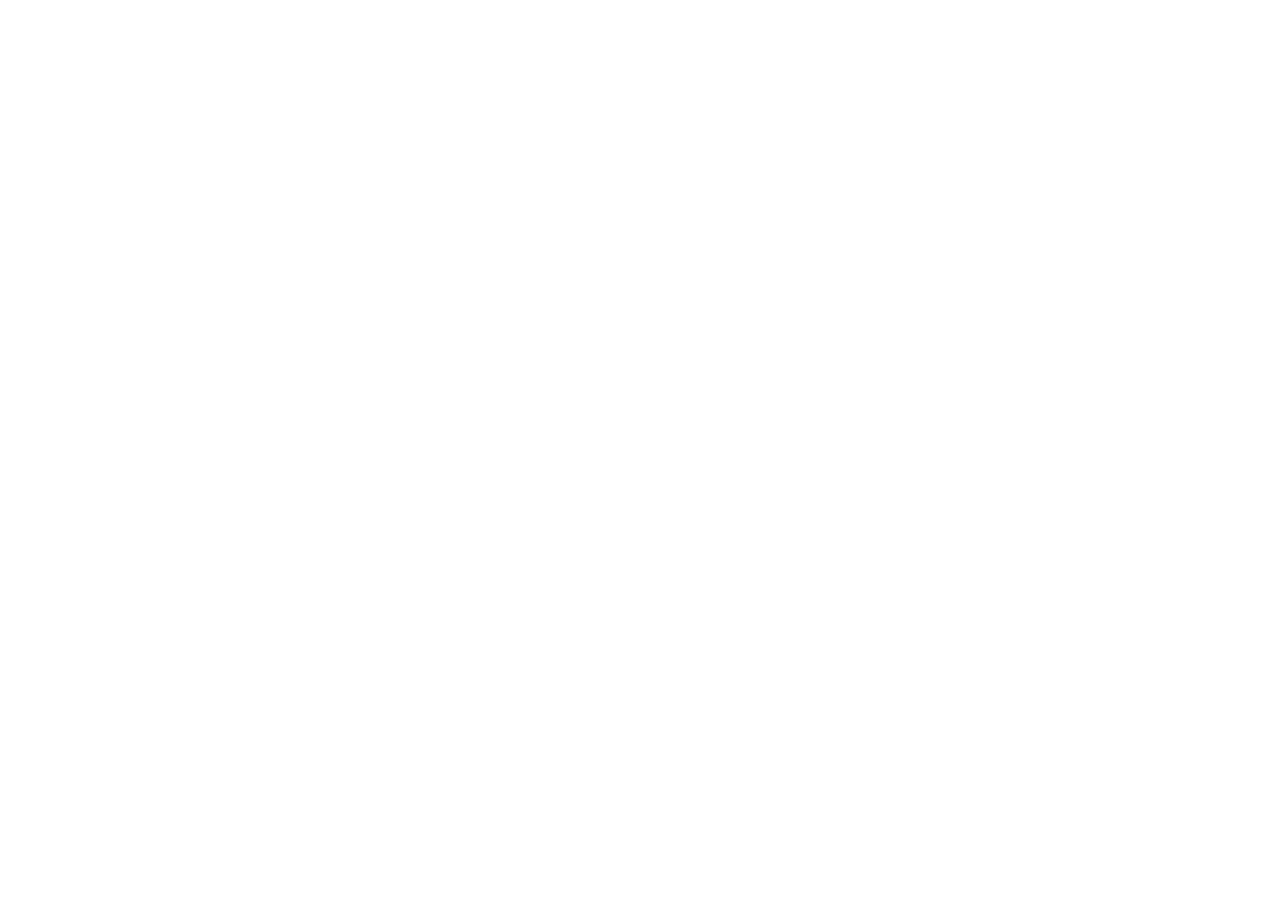
==== index.html @ 6587beff "d013-rede-social" ====
<!DOCTYPE html>
<html lang="pt-br">
<head>
    <meta charset="UTF-8">
    <meta http-equiv="X-UA-Compatible" content="IE=edge">
    <meta name="viewport" content="width=], initial-scale=1.0">
    <title>Projeto Redes Sociais</title>
    <link rel="stylesheet" href="style.css">
    <link rel="shortcut icon" href="favicon.ico" type="image/x-icon">
</head>
<body>
    
</body>
</html>
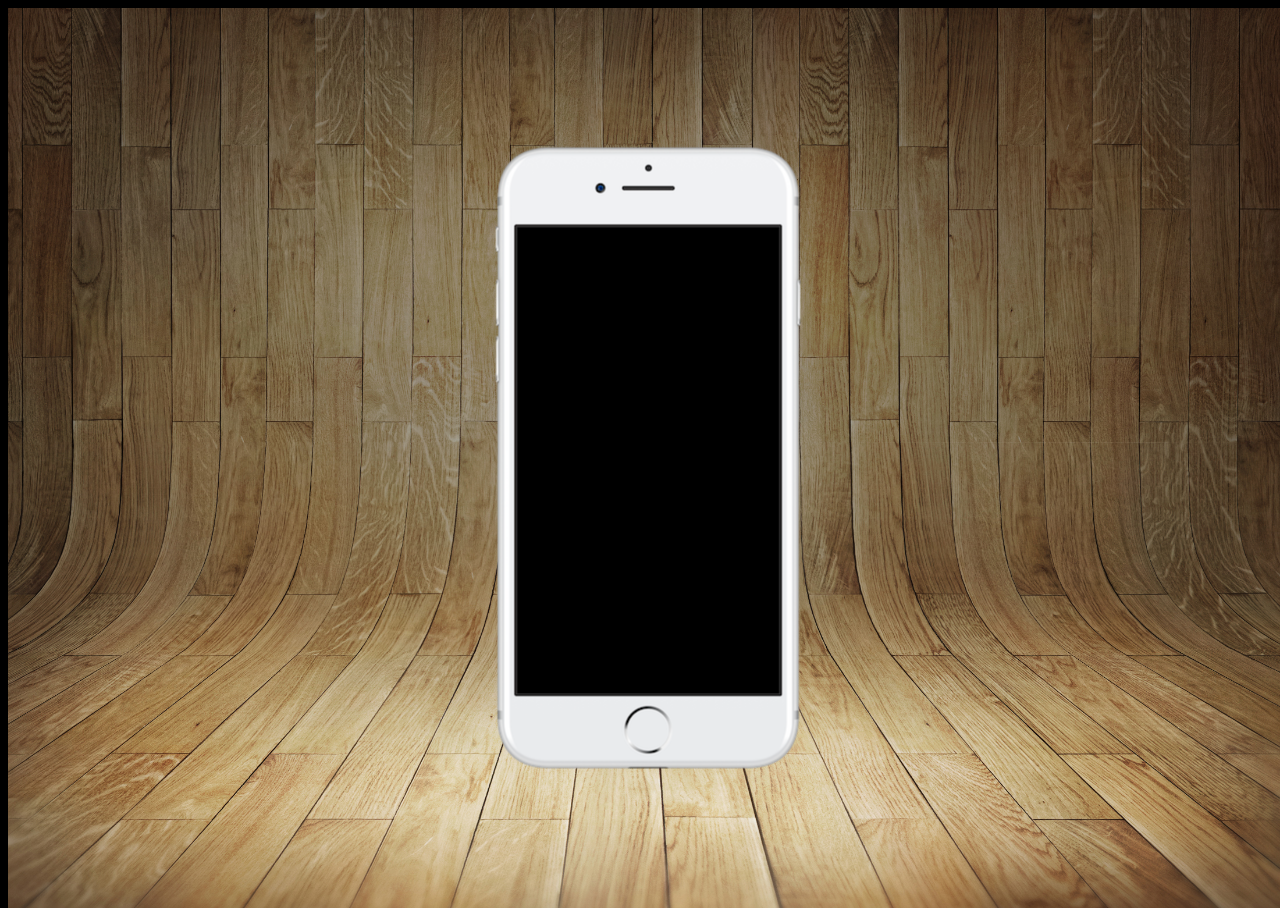
==== commit 0d934ad1: "d013" ====
--- a/index.html
+++ b/index.html
@@ -4,11 +4,23 @@
     <meta charset="UTF-8">
     <meta http-equiv="X-UA-Compatible" content="IE=edge">
     <meta name="viewport" content="width=], initial-scale=1.0">
-    <title>Projeto Redes Sociais</title>
     <link rel="stylesheet" href="style.css">
     <link rel="shortcut icon" href="favicon.ico" type="image/x-icon">
+    <title>Projeto Redes Sociais</title>
+
 </head>
 <body>
+    <main>
+        <section id="telefone">
+
+        </section>
+
+        <section id="redes-sociais">
+
+        </section>
+        
+    </main>
+
     
 </body>
 </html>--- a/style.css
+++ b/style.css
@@ -0,0 +1,36 @@
+@charset "UFT-8"
+
+*{
+    margin: 0px;
+    padding: 0px;
+    font-family: Arial, Helvetica, sans-serif;
+}
+
+html,body{
+    height: 100vh;
+    width: 100vw;
+    background-color: black;
+}
+
+body{
+    background: url('imagens/fundo-madeira.jpg') no-repeat top center;
+    background-size: cover;
+    background-attachment: fixed;
+}
+main{
+    height: 100vh;
+    position: relative;
+    
+}
+
+section#telefone{
+    position: absolute;
+    top: 50%;
+    left: 50%;
+    transform: translate(-50%,-50%);
+   
+    height: 627px;
+    width: 311px;
+    background: url('imagens/frame-iphone.png') no-repeat;
+
+}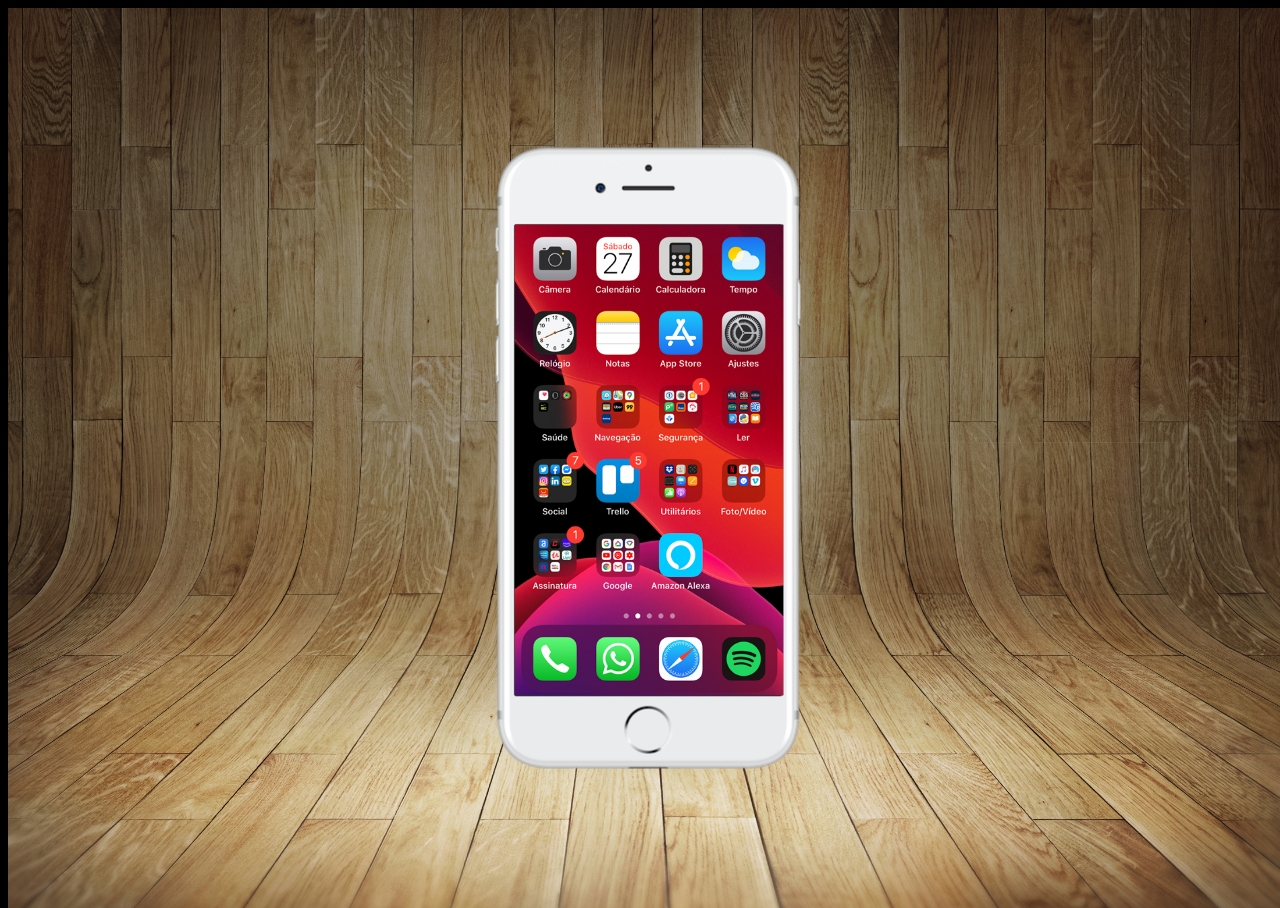
==== commit db98d602: "tela home" ====
--- a/index.html
+++ b/index.html
@@ -12,13 +12,13 @@
 <body>
     <main>
         <section id="telefone">
-
+            <iframe src="home.html" name="tela" id="tela" frameborder="0"></iframe>
         </section>
 
         <section id="redes-sociais">
 
         </section>
-        
+
     </main>
 
     
--- a/style.css
+++ b/style.css
@@ -32,5 +32,14 @@
     height: 627px;
     width: 311px;
     background: url('imagens/frame-iphone.png') no-repeat;
+   
 
+}
+
+iframe#tela{
+    position: relative;
+    top: 80px;
+    left: 22px;
+    width: 269px;
+    height: 471px;
 }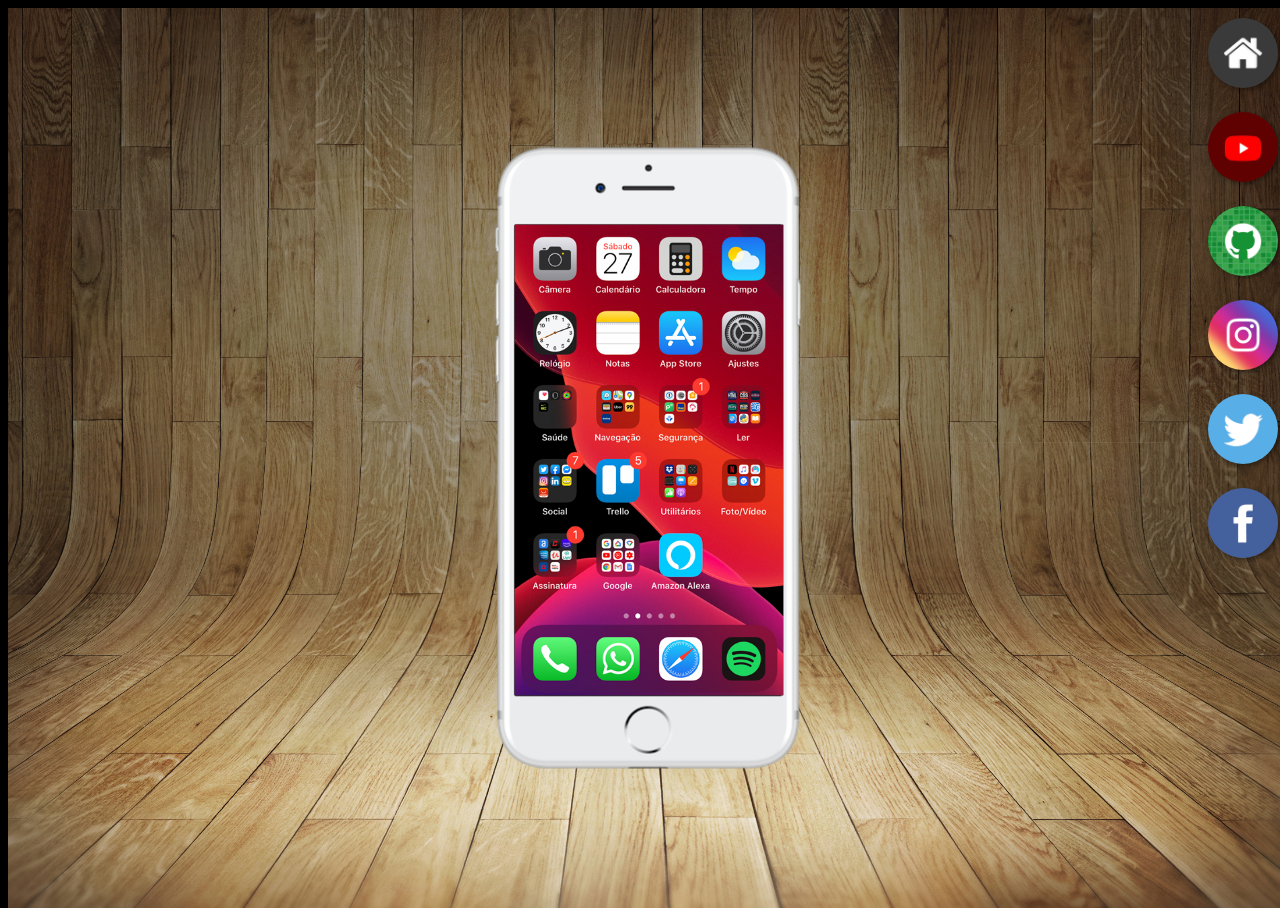
==== commit ad4f85bd: "rede-sociais" ====
--- a/index.html
+++ b/index.html
@@ -12,11 +12,18 @@
 <body>
     <main>
         <section id="telefone">
-            <iframe src="home.html" name="tela" id="tela" frameborder="0"></iframe>
+            <iframe src="home.html" name="tela" id="tela" frameborder="0">
+                Seu navegador não é compatível com isso.
+            </iframe>
         </section>
 
         <section id="redes-sociais">
-
+            <a href="https://www.cursoemvideo.com/" target="tela"><img src="imagens/logo-home.jpg" alt="home"></a><br>
+            <a href="#" target="tela"><img src="imagens/logo-youtube.jpg" alt="youtube"></a><br>
+            <a href="#" target="tela"><img src="imagens/logo-github.jpg" alt="github"></a><br>
+            <a href="#" target="tela"><img src="imagens/logo-instagram.jpg" alt="instagram"></a><br>
+            <a href="https://acdc.lnk.to/PWRUPTW" target="tela"><img src="imagens/logo-twitter.jpg" alt="twitter"></a><br>
+            <a href="#" target="tela"><img src="imagens/logo-facebook.jpg"facebook"></a>
         </section>
 
     </main>
--- a/style.css
+++ b/style.css
@@ -42,4 +42,23 @@
     left: 22px;
     width: 269px;
     height: 471px;
+}
+
+section#redes-sociais{
+    text-align: right;
+}
+
+section#redes-sociais img{
+    width: 70px;
+    margin: 10px;
+    border-radius: 50%;
+    box-shadow: 2px 2px 5px rgba(0, 0, 0, 0.400);
+    box-sizing: border-box;
+}
+
+section#redes-sociais img:hover{
+    border: 2px solid rgba(255, 255, 255, 0.637);
+    transform: translate(-3px,-3px);
+    box-shadow: 5px 5px 10px rgba(0, 0, 0, 0.623);
+    transition: transform 0.5s, border 0.5s;
 }